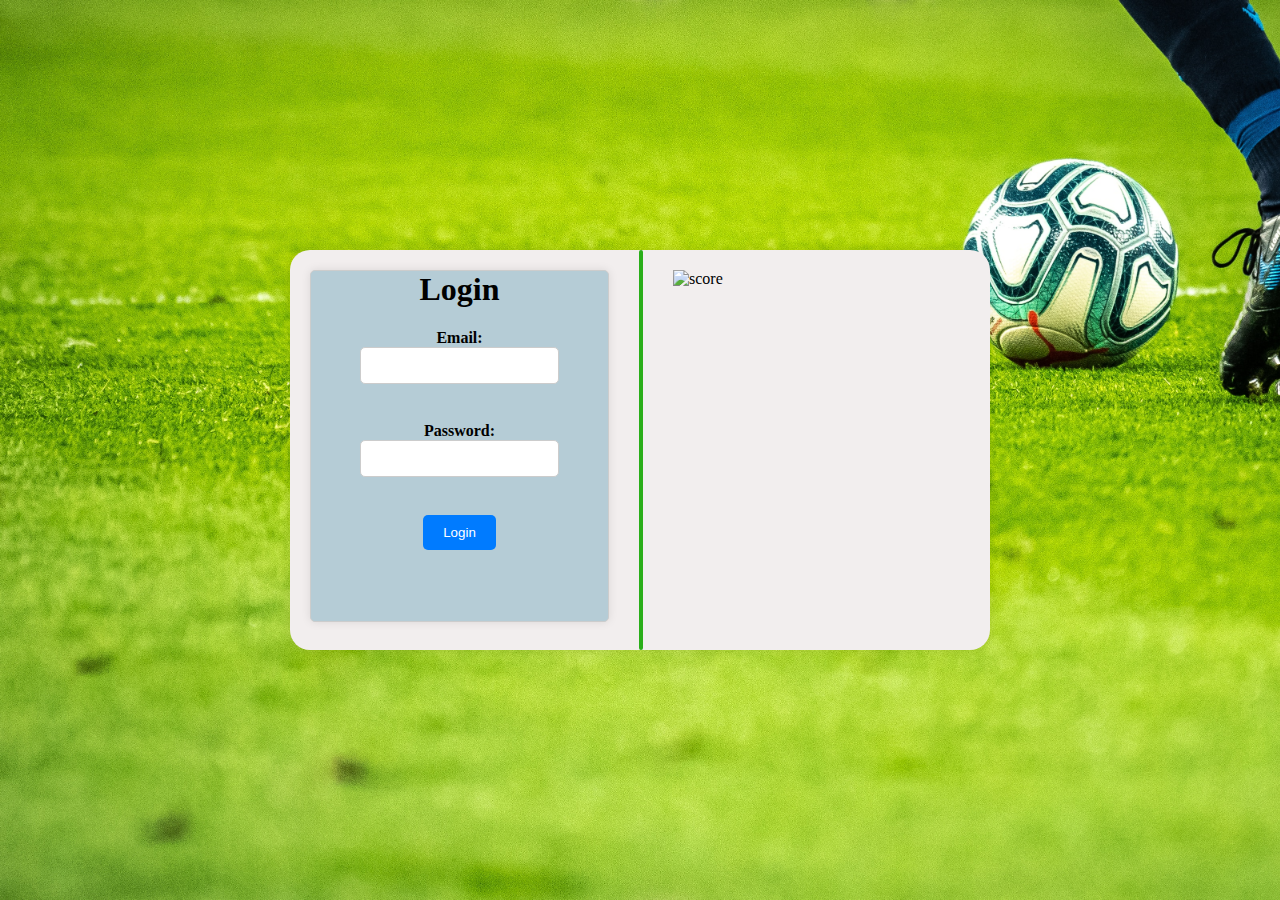
==== index.html @ ede603a8 "Add files via upload" ====
<!DOCTYPE html>
<html lang="en">
<head>
    <meta charset="UTF-8">
    <meta name="viewport" content="width=device-width, initial-scale=1.0">
    <title>Login Page</title>
    <link rel="stylesheet" href="styles.css">
</head>
<body>
    <div class="container">
        <div class="login-container">
            <h1>Login</h1>
            <form id="login-form">
                <label for="email">Email:</label>
                <input type="email" id="email" name="email" required><br><br>
                
                <label for="password">Password:</label>
                <input type="password" id="password" name="password" required><br><br>
                
                <button type="submit">Login</button>
            </form>
        </div>
        <div class="vertical-line"></div>
        <img src="C:\Users\himan\OneDrive\Desktop\Projects\Score\score.png" alt="score" class="right-image">
    </div>

    <script src="script.js"></script>
</body>
</html>
---- styles.css ----
body {
    font-family: Times new roman, sans-serif;
    background-image: url('football.jpg'); /* Replace 'path-to-your-image.jpg' with the actual path to your image file */
    background-size: cover; /* This will make the image cover the entire background */
    background-repeat: no-repeat; /* Prevent the image from repeating */
    background-attachment: fixed; /* Keep the background fixed while scrolling */
    margin: 0;
    padding: 0;
    display: flex;
    justify-content: center;
    align-items: center;
    height: 100vh;
}
/* Modify styles for the container to make it a rectangle and appear behind other elements */
.container {
    background-color: #f2eeee;
    border-radius: 20px;
    box-shadow: 0px 0px 10px rgba(0, 0, 0, 0.1);
    width: 700px; /* Set the width as needed */
    height: 400px; /* Set the height as needed */
    display: flex;
    position: relative;
    transition: transform 0.15s ease-in-out, box-shadow 0.15s ease-in-out;
}

/* Add styles for the vertical line */
.vertical-line {
    width: 4px; /* Adjust the width of the vertical line */
    border-radius: 3px;
    background-color: #2aae19; /* Choose a color for the line */
    height: 100%; /* Set the height to match the container */
    margin-top: auto;
    margin: 0 10px; /* Adjust the margin to control the spacing */
}

.right-image {
    width: 300px;
    height: 350px;
    float: right;
    margin-right: 20px;
    margin-left: 20px;
    margin-top: 20px;
    transition: transform 0.3s ease-in-out; /* Add a smooth transition */
}

.login-container {
    background-color: #b5ccd6;
    border: 1px solid #ccc;
    width: 300px;
    height: 350px;
    border-radius: 5px;
    box-shadow: 0px 0px 10px rgba(0, 0, 0, 0.1);
    text-align: center;
    margin-left: 20px;
    margin-right: 20px;
    margin-top: 20px;
    /* Add the following properties to create a floating effect */
    position: relative;
    transition: transform 0.3s ease-in-out; /* Add a smooth transition */
}

/* Hover effect to make it appear like it's floating when hovered */
.login-container:hover,
.container:hover{
    transform: translate(0, -5px); /* Adjust the translation value */
    box-shadow: 0px 10px 20px rgba(0, 0, 0, 0.2);
}

h1 {
    margin-top: 0;
}

label {
    display: block;
    font-weight: bold;
}

input[type="text"],
input[type="email"],
input[type="password"] {
    padding: 10px;
    margin-bottom: 20px;
    border: 1px solid #ccc;
    border-radius: 5px;
}

button {
    background-color: #007BFF;
    color: #fff;
    border: none;
    padding: 10px 20px;
    border-radius: 5px;
    cursor: pointer;
    transition: background-color 0.2s;
}

button:hover {
    background-color: #0056b3;
}
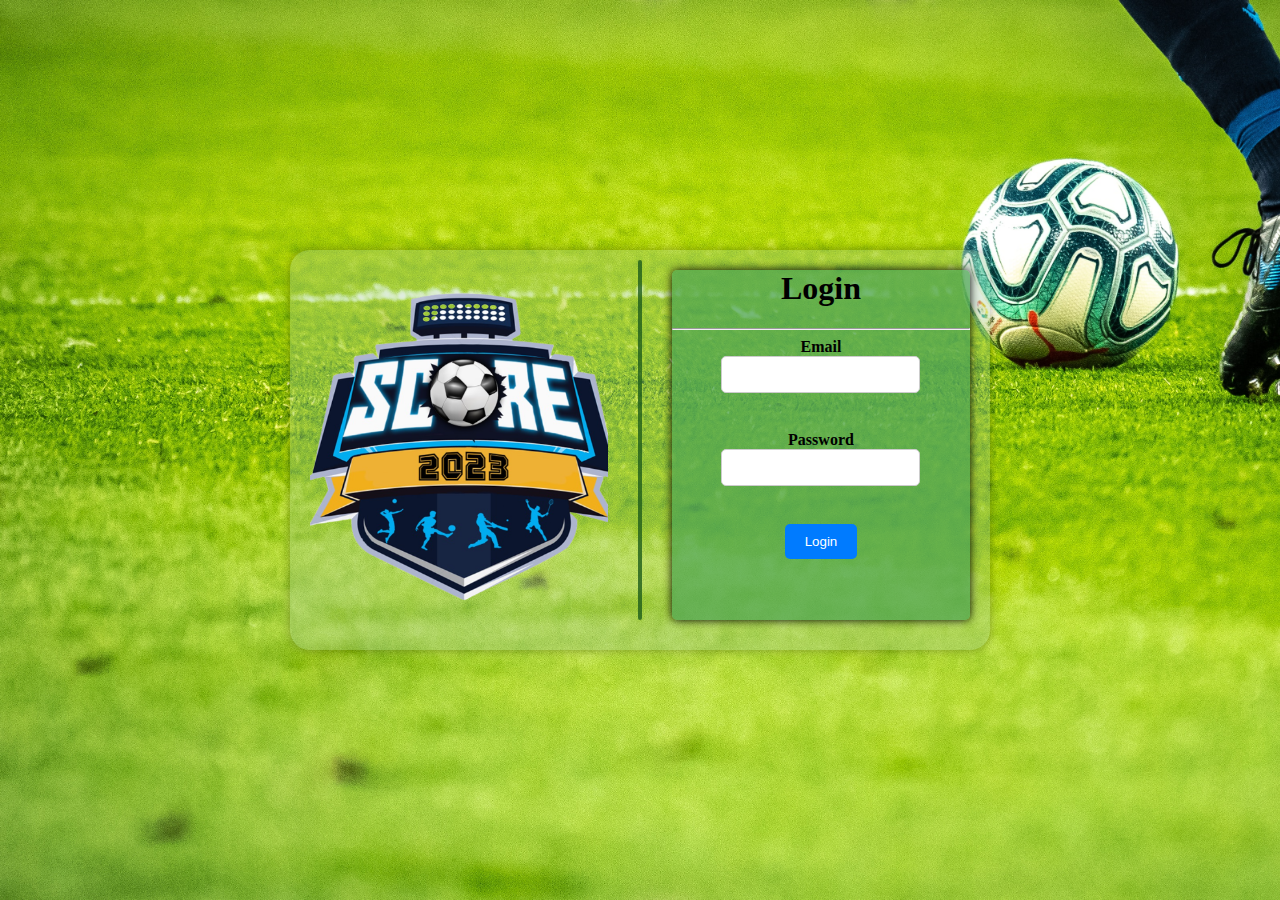
==== commit edde5f5c: "Add files via upload" ====
--- a/index.html
+++ b/index.html
@@ -8,20 +8,21 @@
 </head>
 <body>
     <div class="container">
+        <img src="score.png" class="right-image">
+        <div class="vertical-line"></div>
         <div class="login-container">
             <h1>Login</h1>
+            <hr></hr>
             <form id="login-form">
-                <label for="email">Email:</label>
+                <label for="email">Email</label>
                 <input type="email" id="email" name="email" required><br><br>
                 
-                <label for="password">Password:</label>
+                <label for="password">Password</label>
                 <input type="password" id="password" name="password" required><br><br>
                 
                 <button type="submit">Login</button>
             </form>
         </div>
-        <div class="vertical-line"></div>
-        <img src="C:\Users\himan\OneDrive\Desktop\Projects\Score\score.png" alt="score" class="right-image">
     </div>
 
     <script src="script.js"></script>
--- a/styles.css
+++ b/styles.css
@@ -1,5 +1,5 @@
 body {
-    font-family: Times new roman, sans-serif;
+    font-family: Georgia, 'Times New Roman', Times, serif, sans-serif;
     background-image: url('football.jpg'); /* Replace 'path-to-your-image.jpg' with the actual path to your image file */
     background-size: cover; /* This will make the image cover the entire background */
     background-repeat: no-repeat; /* Prevent the image from repeating */
@@ -13,9 +13,9 @@
 }
 /* Modify styles for the container to make it a rectangle and appear behind other elements */
 .container {
-    background-color: #f2eeee;
+    background-color: #9ec8a052;
     border-radius: 20px;
-    box-shadow: 0px 0px 10px rgba(0, 0, 0, 0.1);
+    box-shadow: 0px 0px 10px rgba(0, 0, 0, 0.3);
     width: 700px; /* Set the width as needed */
     height: 400px; /* Set the height as needed */
     display: flex;
@@ -27,10 +27,9 @@
 .vertical-line {
     width: 4px; /* Adjust the width of the vertical line */
     border-radius: 3px;
-    background-color: #2aae19; /* Choose a color for the line */
-    height: 100%; /* Set the height to match the container */
-    margin-top: auto;
-    margin: 0 10px; /* Adjust the margin to control the spacing */
+    background-color: rgba(28, 91, 25, 0.792); /* Choose a color for the line */
+    height: 90%; /* Set the height to match the container */
+    margin: 10px 10px; /* Adjust the margin to control the spacing */
 }
 
 .right-image {
@@ -44,19 +43,18 @@
 }
 
 .login-container {
-    background-color: #b5ccd6;
-    border: 1px solid #ccc;
+    background-color: #4ba453b6;
     width: 300px;
     height: 350px;
     border-radius: 5px;
-    box-shadow: 0px 0px 10px rgba(0, 0, 0, 0.1);
+    box-shadow: 0px 0px 10px rgba(0, 0, 0, 1);
     text-align: center;
     margin-left: 20px;
     margin-right: 20px;
     margin-top: 20px;
     /* Add the following properties to create a floating effect */
     position: relative;
-    transition: transform 0.3s ease-in-out; /* Add a smooth transition */
+    transition: transform 0.2s ease-in-out; /* Add a smooth transition */
 }
 
 /* Hover effect to make it appear like it's floating when hovered */
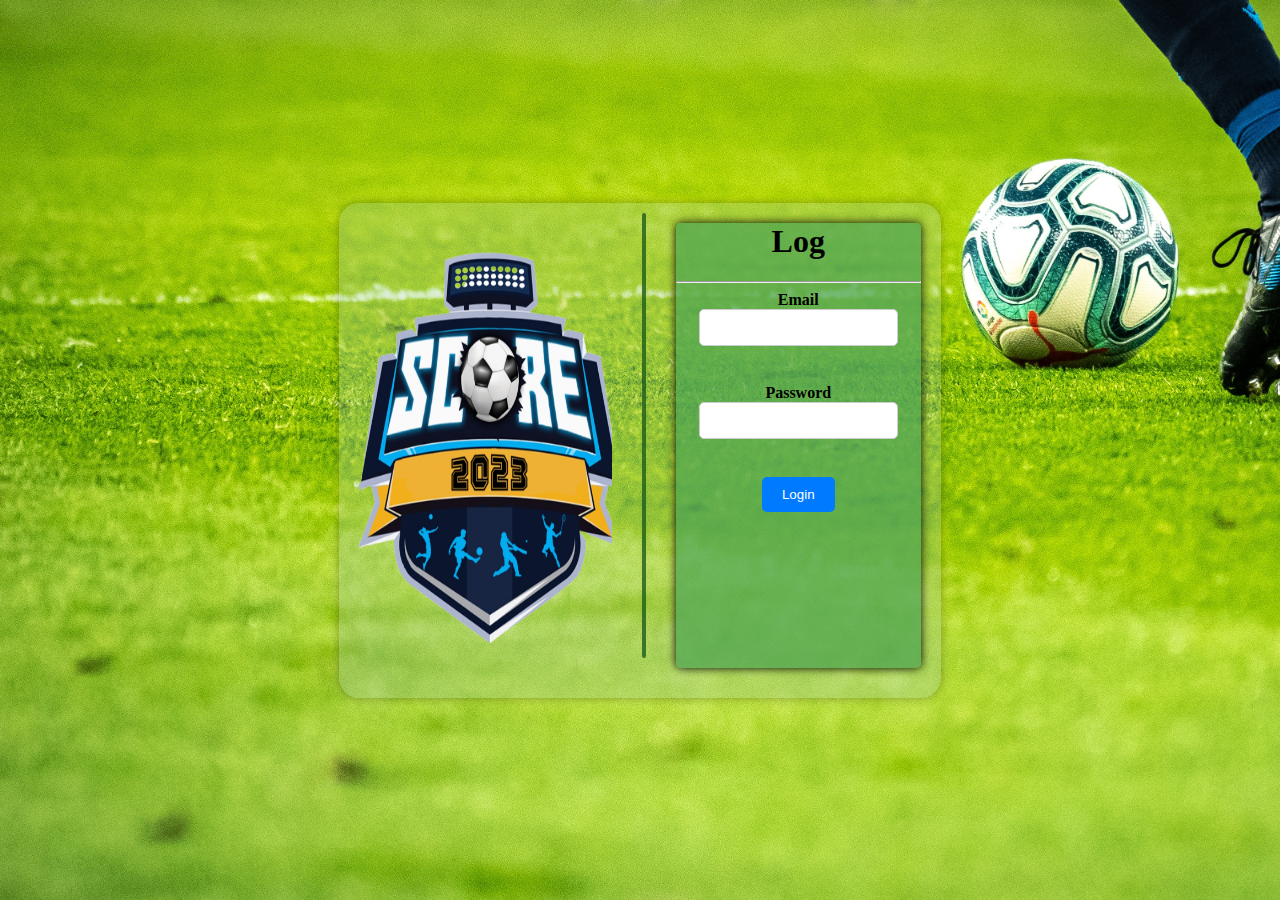
==== commit 2f29df0f: "Update" ====
--- a/index.html
+++ b/index.html
@@ -11,7 +11,7 @@
         <img src="score.png" class="right-image">
         <div class="vertical-line"></div>
         <div class="login-container">
-            <h1>Login</h1>
+            <h1>Log</h1>
             <hr></hr>
             <form id="login-form">
                 <label for="email">Email</label>
--- a/styles.css
+++ b/styles.css
@@ -16,8 +16,8 @@
     background-color: #9ec8a052;
     border-radius: 20px;
     box-shadow: 0px 0px 10px rgba(0, 0, 0, 0.3);
-    width: 700px; /* Set the width as needed */
-    height: 400px; /* Set the height as needed */
+    width: 47%; /* Set the width as needed */
+    height: 55%; /* Set the height as needed */
     display: flex;
     position: relative;
     transition: transform 0.15s ease-in-out, box-shadow 0.15s ease-in-out;
@@ -33,8 +33,8 @@
 }
 
 .right-image {
-    width: 300px;
-    height: 350px;
+    width: 42%;
+    height: 90%;
     float: right;
     margin-right: 20px;
     margin-left: 20px;
@@ -44,8 +44,8 @@
 
 .login-container {
     background-color: #4ba453b6;
-    width: 300px;
-    height: 350px;
+    width: 42%;
+    height: 90%;
     border-radius: 5px;
     box-shadow: 0px 0px 10px rgba(0, 0, 0, 1);
     text-align: center;
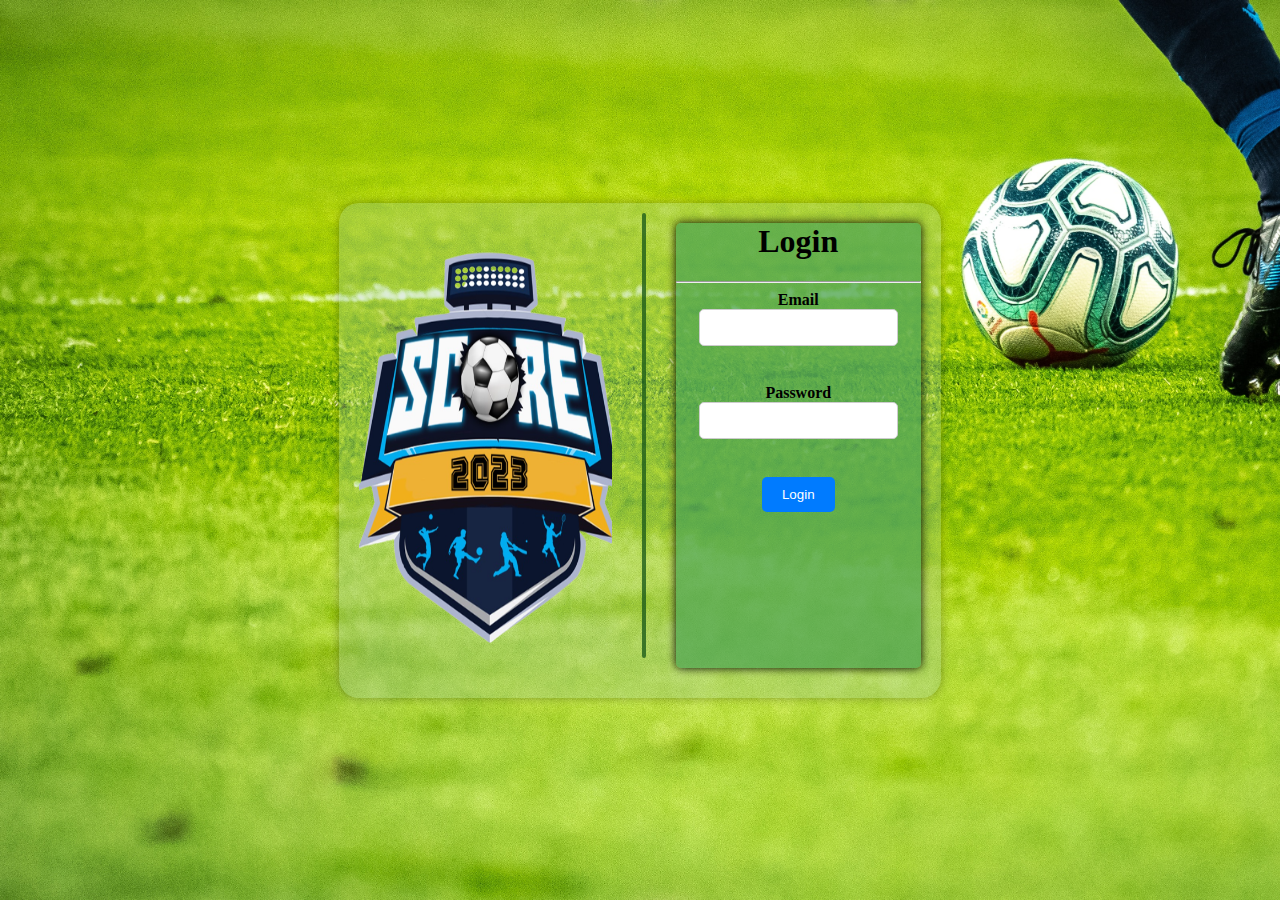
==== commit dcc03c24: "Update index.html" ====
--- a/index.html
+++ b/index.html
@@ -11,7 +11,7 @@
         <img src="score.png" class="right-image">
         <div class="vertical-line"></div>
         <div class="login-container">
-            <h1>Log</h1>
+            <h1>Login</h1>
             <hr></hr>
             <form id="login-form">
                 <label for="email">Email</label>
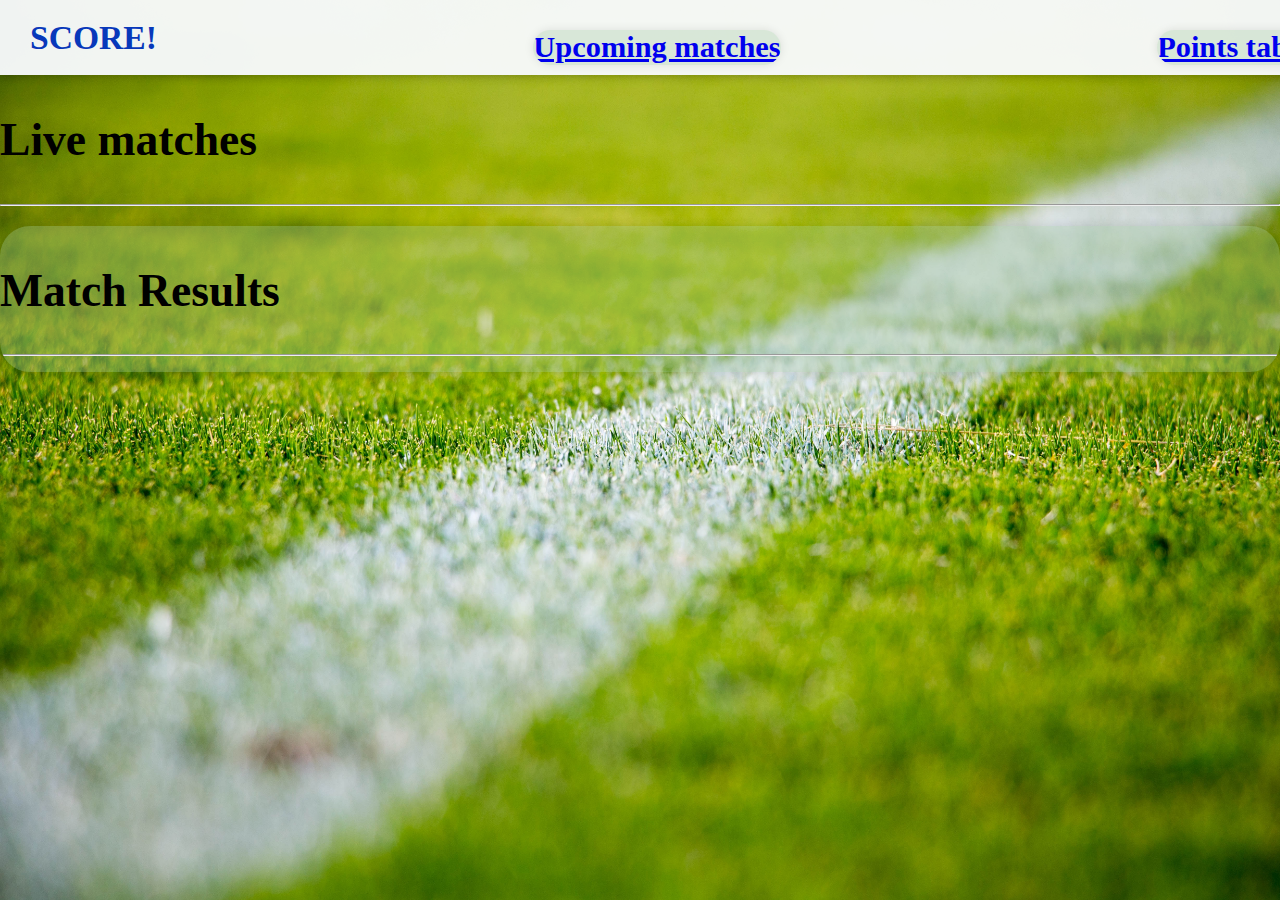
==== commit dc3ff7a8: "Renamed files" ====
--- a/index.html
+++ b/index.html
@@ -3,28 +3,30 @@
 <head>
     <meta charset="UTF-8">
     <meta name="viewport" content="width=device-width, initial-scale=1.0">
-    <title>Login Page</title>
-    <link rel="stylesheet" href="styles.css">
+    <title>Viewer Dashboard</title>
+    <link rel="stylesheet" href="styles_index.css"> <!-- Link to your CSS file -->
 </head>
 <body>
-    <div class="container">
-        <img src="score.png" class="right-image">
-        <div class="vertical-line"></div>
-        <div class="login-container">
-            <h1>Login</h1>
-            <hr></hr>
-            <form id="login-form">
-                <label for="email">Email</label>
-                <input type="email" id="email" name="email" required><br><br>
-                
-                <label for="password">Password</label>
-                <input type="password" id="password" name="password" required><br><br>
-                
-                <button type="submit">Login</button>
-            </form>
-        </div>
-    </div>
+    <header class="welcome-header">
+        <h1 id="welcome-text">SCORE!</h1>
+        <h2><a href="upcoming.html" class="upcoming-button">Upcoming matches</a></h2>
+        <h2><a href="pt.html" class="points-table-button">Points table</a></h2>
+       </header>
 
-    <script src="script.js"></script>
+    <main>
+            <div class="live">
+                <h2>Live matches</h2>
+                <hr></hr>  
+                <section class="scoreboard">
+                </section>
+            </div>
+            <div class="finished">
+                <h2>Match Results</h2>
+                <hr></hr>
+                <section class="results">
+                </section>
+            </div>
+    </main>
+    <script src="script_index.js"></script>
 </body>
 </html>
--- a/styles_index.css
+++ b/styles_index.css
@@ -0,0 +1,136 @@
+body {
+    font-family: Georgia, 'Times New Roman', Times, serif, sans-serif;
+    background-image: url('ground.jpg'); /* Replace 'path-to-your-image.jpg' with the actual path to your image file */
+    background-size: cover; /* This will make the image cover the entire background */
+    background-repeat: no-repeat; /* Prevent the image from repeating */
+    background-attachment: fixed; /* Keep the background fixed while scrolling */
+    margin: 0;
+    padding: 0;
+    display: flex;
+    justify-content: top;
+    flex-direction: column;
+    height: 100vh;
+}
+.welcome-header {
+    text-align: left;
+    align-self: left;
+    align-items: center;
+    display: flex;
+    justify-content: space-between;
+    box-shadow: 0px 0px 10px rgba(0, 0, 0, 0.3);
+    background-color: #f8fafcf5; /* Background color for the header */
+    color: #0838ba; /* Text color */
+    padding: 10px 30px; /* Add padding for spacing */
+}
+
+.welcome-header h1 {
+    margin: 0; /* Remove default margin */
+}
+.welcome-header h2 {
+    margin: 0; /* Remove default margin *
+}
+
+.live {
+    width: 100%; /* Takes up the full width of the container */
+    background-color: #9ec8a052;
+    border-radius: 30px;
+    box-shadow: 0px 0px 10px rgba(0, 0, 0, 0.1);
+    margin-top: 20px;
+    transition: transform 0.15s ease-in-out, box-shadow 0.15s ease-in-out;
+    overflow-y: auto;
+}
+
+.finished {
+    width: 100%; /* Takes up the full width of the container */
+    background-color: #9ec8a052;
+    border-radius: 30px;
+    margin-top: 20px;
+    box-shadow: 0px 0px 10px rgba(0, 0, 0, 0.1);
+    transition: transform 0.15s ease-in-out, box-shadow 0.15s ease-in-out;
+    overflow-y: auto; /* Enable vertical scrolling if content exceeds the height */
+}
+
+.live:hover,
+.finished:hover{
+    transform: translate(0, -5px); /* Adjust the translation value */
+    box-shadow: 0px 10px 20px rgba(0, 0, 0, 0.2);
+}
+
+@media (max-width: 425px) {
+   .welcome-header {
+    width: 100%
+}
+.welcome-header h1 {
+    font-size: 1.4em;
+}
+.welcome-header h2 {
+   font-size: 1.1em;
+}
+.live {
+    width: 100%;
+font-size: 1.2em;
+}
+.finished {
+    width: 100%; 
+font-size: 1.2em;
+}
+}
+
+@media (max-width: 768px) {
+.welcome-header {
+    width: 100%
+}
+.welcome-header h1 {
+    font-size: 1.6em;
+}
+.welcome-header h2 {
+   font-size: 1.1em;
+}
+.live {
+    width: 100%;
+    font-size: 1.4em;
+}
+.finished {
+    width: 100%; 
+font-size: 1.4em;
+}
+}
+
+@media (max-width: 1024px) {
+   .welcome-header {
+    width: 100%
+}
+.welcome-header h1 {
+    font-size: 2em;
+}
+.welcome-header h2 {
+   font-size: 1.8em;
+}
+.live {
+    width: 100%;
+font-size: 1.8em;
+}
+.finished {
+    width: 100%; 
+font-size: 1.8em;
+}
+}
+@media (max-width: 1440px) {
+   .welcome-header {
+    width: 100%
+}
+.welcome-header h1 {
+    font-size: 2.1em;
+}
+.welcome-header h2 {
+   font-size: 1.9em;
+}
+.live {
+    width: 100%;
+font-size: 1.9em;
+}
+.finished {
+    width: 100%; 
+font-size: 1.9em;
+}
+}
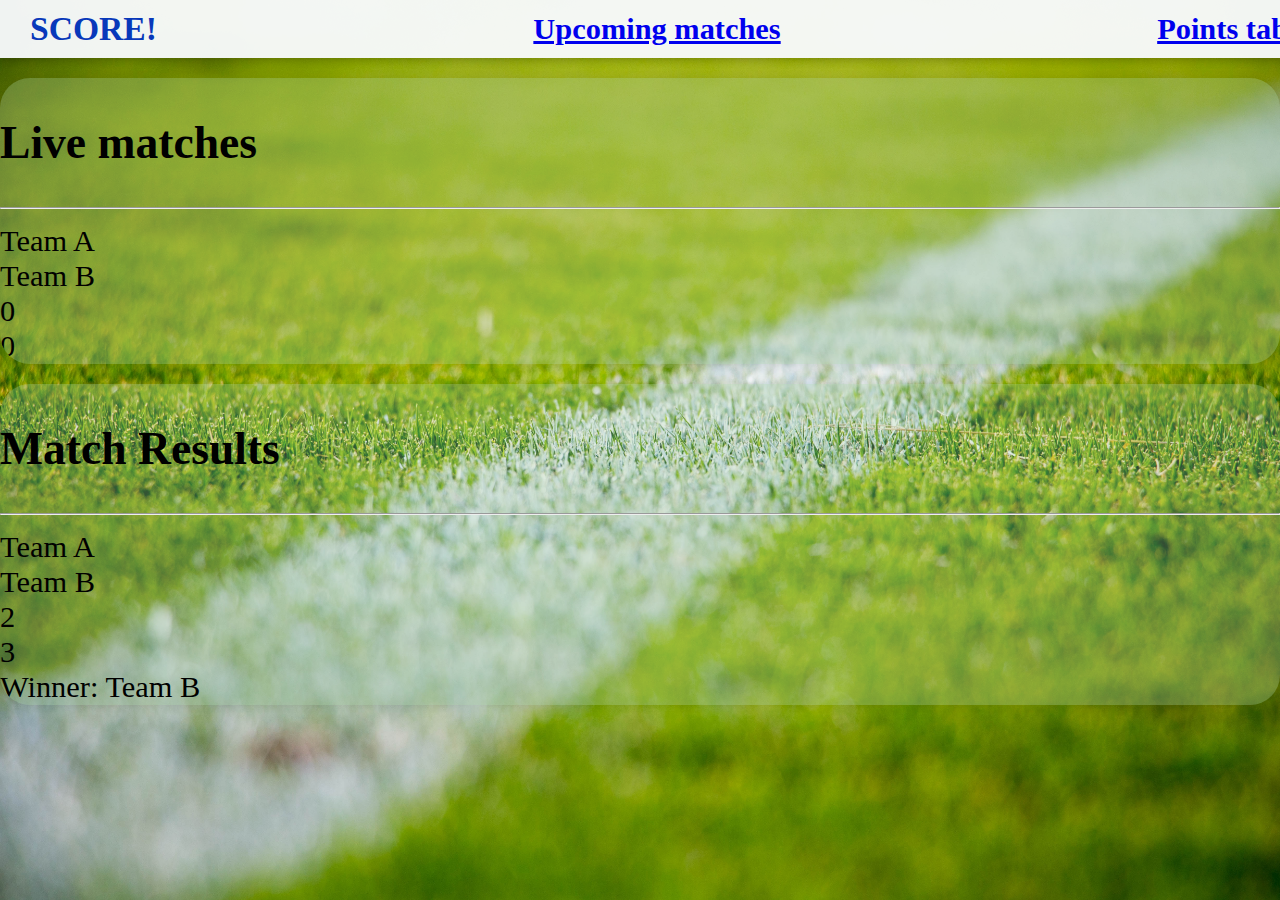
==== commit dd0894b0: "Update index.html" ====
--- a/index.html
+++ b/index.html
@@ -19,12 +19,25 @@
                 <hr></hr>  
                 <section class="scoreboard">
                 </section>
+        <div class="matches">
+            <div class="matches_team1">Team A</div>
+            <div class="matches_team2">Team B</div>
+            <div class="matches_score1">0</div>
+            <div class="matches_score2">0</div>
+        </div>
             </div>
             <div class="finished">
                 <h2>Match Results</h2>
                 <hr></hr>
                 <section class="results">
                 </section>
+     <div class="matches">
+            <div class="matches_team1">Team A</div>
+            <div class="matches_team2">Team B</div>
+            <div class="matches_result1">2</div>
+            <div class="matches_result2">3</div>
+            <div class="match_winner">Winner: Team B</div>
+        </div>
             </div>
     </main>
     <script src="script_index.js"></script>
--- a/styles_index.css
+++ b/styles_index.css
@@ -24,10 +24,10 @@
 }
 
 .welcome-header h1 {
-    margin: 0; /* Remove default margin */
+    margin: 0;
 }
 .welcome-header h2 {
-    margin: 0; /* Remove default margin *
+    margin: 0; /* Remove default margin */
 }
 
 .live {
@@ -61,10 +61,10 @@
     width: 100%
 }
 .welcome-header h1 {
-    font-size: 1.4em;
+    font-size: 1.0em;
 }
 .welcome-header h2 {
-   font-size: 1.1em;
+   font-size: 0.8em;
 }
 .live {
     width: 100%;
